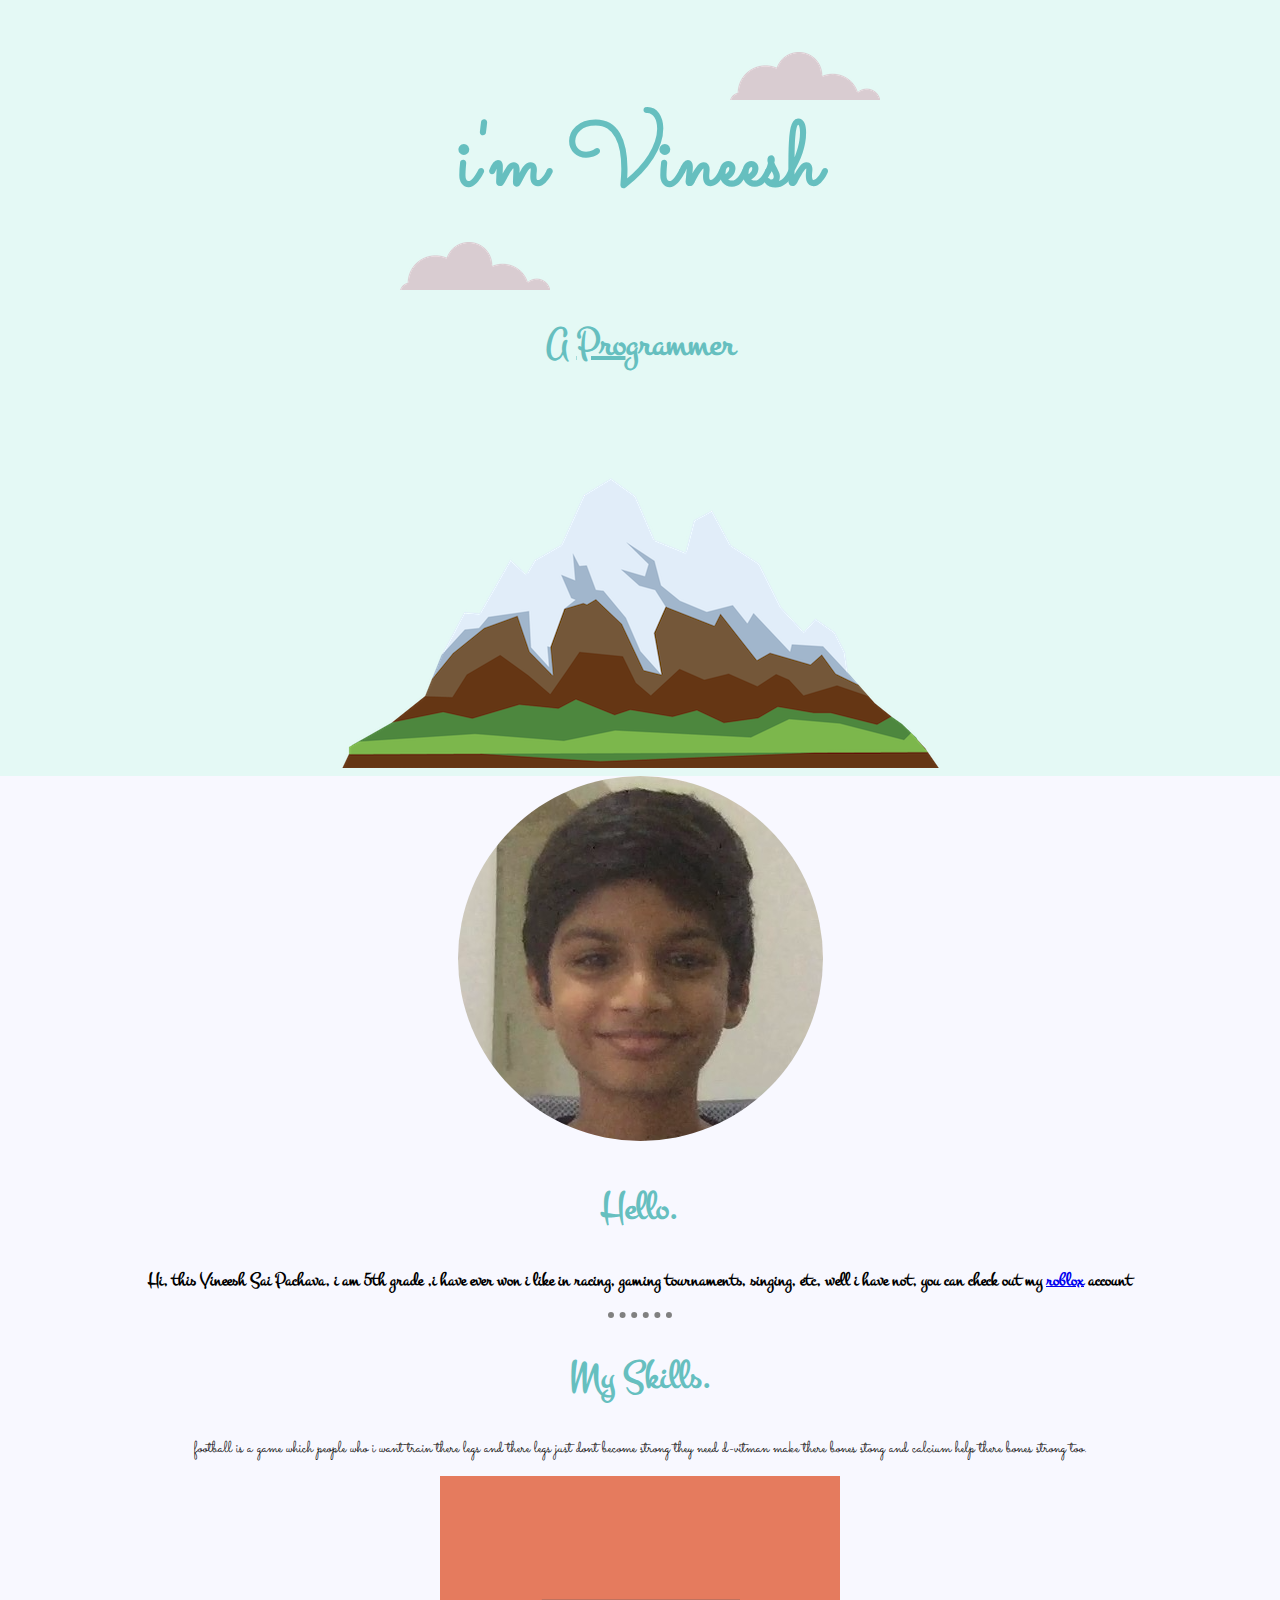
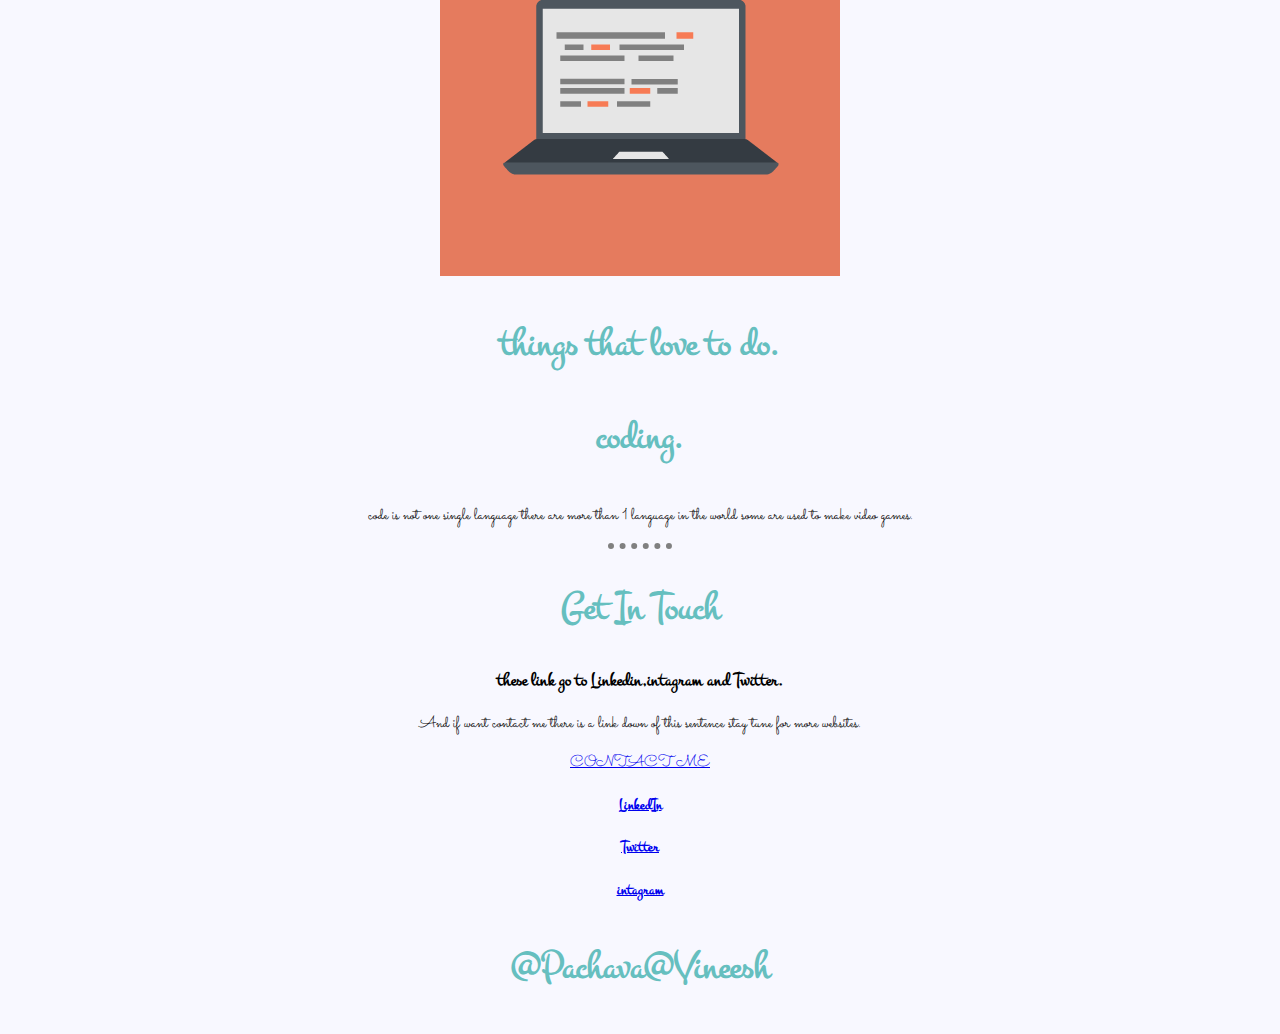
==== index.html @ b681e3b3 "updated" ====
<!DOCTYPE html>
<html lang="en" dir="ltr">

<head>
  <meta charset="utf-8">
  <title>Vineesh sai pachava</title>
  <link rel="stylesheet" href="css/Styles.css">
  <link rel="icon" href="favicon.ico">
  <link rel="preconnect" href="https://fonts.gstatic.com">
  <link href="https://fonts.googleapis.com/css2?family=Sacramento&display=swap" rel="stylesheet">
  <link rel="preconnect" href="https://fonts.gstatic.com">
  <link href="https://fonts.googleapis.com/css2?family=Montez&family=Montserrat:ital,wght@0,200;0,300;0,400;0,500;0,600;0,700;0,800;0,900;1,100;1,200;1,300;1,400;1,500;1,600;1,700;1,800;1,900&display=swap" rel="stylesheet">
</head>

<body>
  <div class="top-gamer">
    <img class="top-clu" src="cloud.png" alt="cloud.img">

    <h1 class="vineesh"> i'm Vineesh</h1>
    <br>
    <br>
    <h2>
      <div class="a">
          <p> A <span class="Pro">Pro</span>grammer</p>
      </div>
    </h2>
    <img class="bottom-clu" src="cloud.png" alt="cloud.img">
    <img src="mountain.png" alt="mountian.png">
  </div>
  <div class="middle-gamer">
    <div class="middle-container">
      <div class="profile">
        <img src="Vineesh.png" alt="vineesh">
        <h2>Hello.</h2>
        <h3>
          <p>Hi, this Vineesh Sai Pachava, i am 5th grade ,i have ever won i like in racing, gaming tournaments, singing, etc, well i have not, you can
            check out my <a href="https://web.roblox.com/users/1840642344/profile">roblox</a> account </p>
      </div>
      </h3>
      <hr class="hr">
      <div class="skills">
        <h2>My Skills.</h2>
        <div class="skill-row">  
          <p>football is a game which people who i want train there legs and there legs just dont become strong they need d-vitman make there bones stong and calcium help there bones strong too.</p>
        </div>
        <div class="skill-row">
          <img class="" src="computer.png" alt="computer">
          <h2>things that love to do.</h2>
          <h2><p>coding.</p></h2>
          <p>code is not one single language there are more than 1 language in the world some are used to make video games.  </p>
        </div>
      </div>
      <hr>
      <div class="contact-me">
        <h2>Get In Touch</h2>
        <h3>these link go to Linkedin,intagram and Twitter.</h3>
        <p>And if want contact me there is a link down of this sentence stay tune for more websites.</p>
        <a class="btn" href="mailto:name@email.com">CONTACT ME</a>
      </div>
    </div>


    <div class="bottom-container">
    <h4>  <a class="footer-link" href="https://www.linkedin.com/">LinkedIn</a></h4>
    <h4>  <a class="footer-link" href="https://twitter.com/">Twitter</a></h4>
    <h4>  <a class="footer-link" href="https://www.instagram.com/">intagram</a></h4>
      <h2>
        <p>@Pachava@Vineesh</p>
      </h2>
    </div>

  </div>
</body>

</html>
---- css/Styles.css ----
body {
margin: 0 ;
text-align: center;
font-family: cursive, Sacramento,sans-serif;
background-color: #F8F8FF;
}

h1 {
   margin-top: 50px;
  margin: 0 auto 0 auto;
  font-family:Sacramento,cursive ;
  font-size: 5.625rem ;
  font-weight: bold;
    color: #66BFBF ;
}

h2  {
  font-family: Montez,Montserrat;
  font-size: 2.5rem ;
  font-weight: bold;
  color: #66BFBF ;
}

h3 {
  font-family: Montez, Montserrat;
}

h4{
  font-family: Montez, Montserrat;
}

h5{
  font-family: Montez, Montserrat;
}

h6{
  font-family: Montez, Montserrat;
}

.top-gamer {
Background-color: #E4F9F5;
size: 100%;
padding-top: 100px;
padding-left: 100px;
padding-right: 100px;
}

.Pro{
  text-decoration: underline;
}

.top-clu {
position: absolute;
right: 400px;
bottom:800px;
}
.bottom-clu{
   position: absolute;
   left: 400px;
   bottom:610px;
}

.blue{
  position: absolute;
   right: 100px;
   left: 0;
   top: 0;
   bottom: 0;
}

.Vineesh {
  position: absolute;
  text-align: center;
}

hr {
    border-style: none;
    border-top-style: dotted;
    border-color: grey;
    border-width: 6px;
    width: 5%;
}
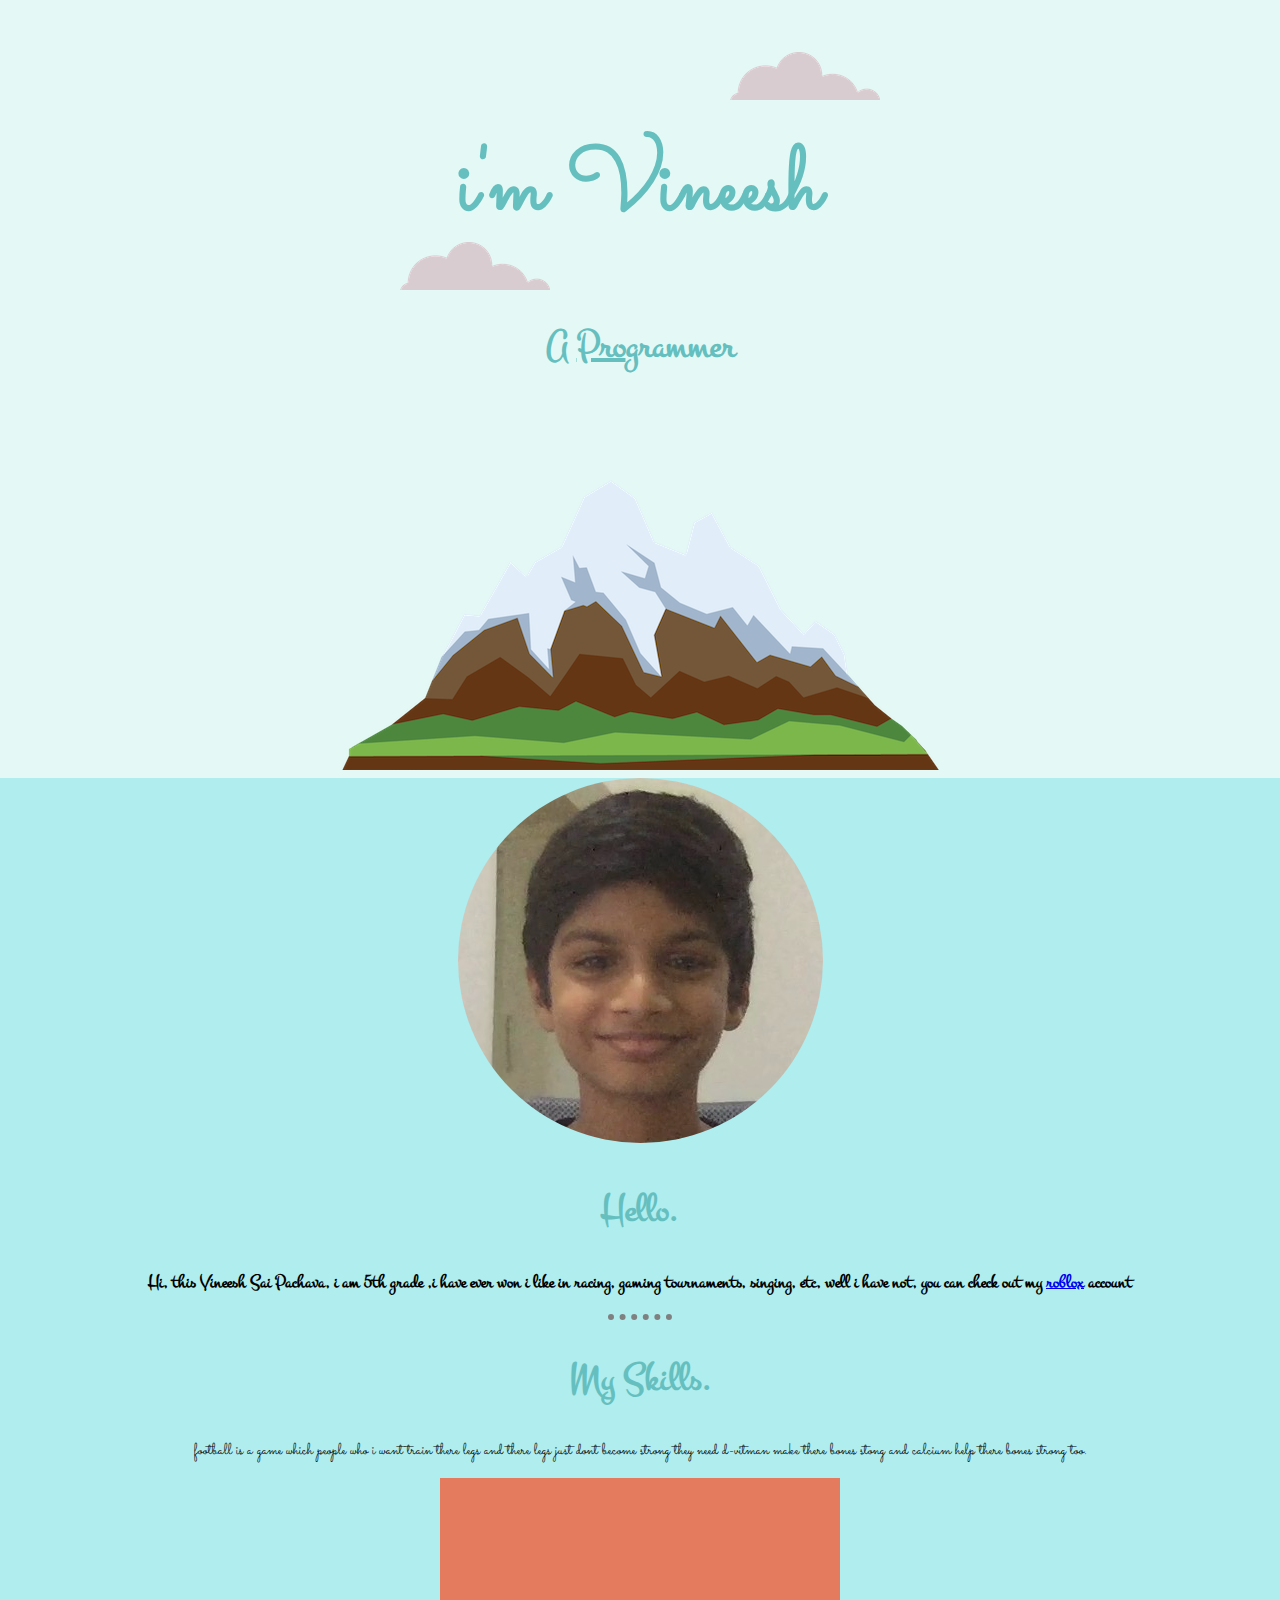
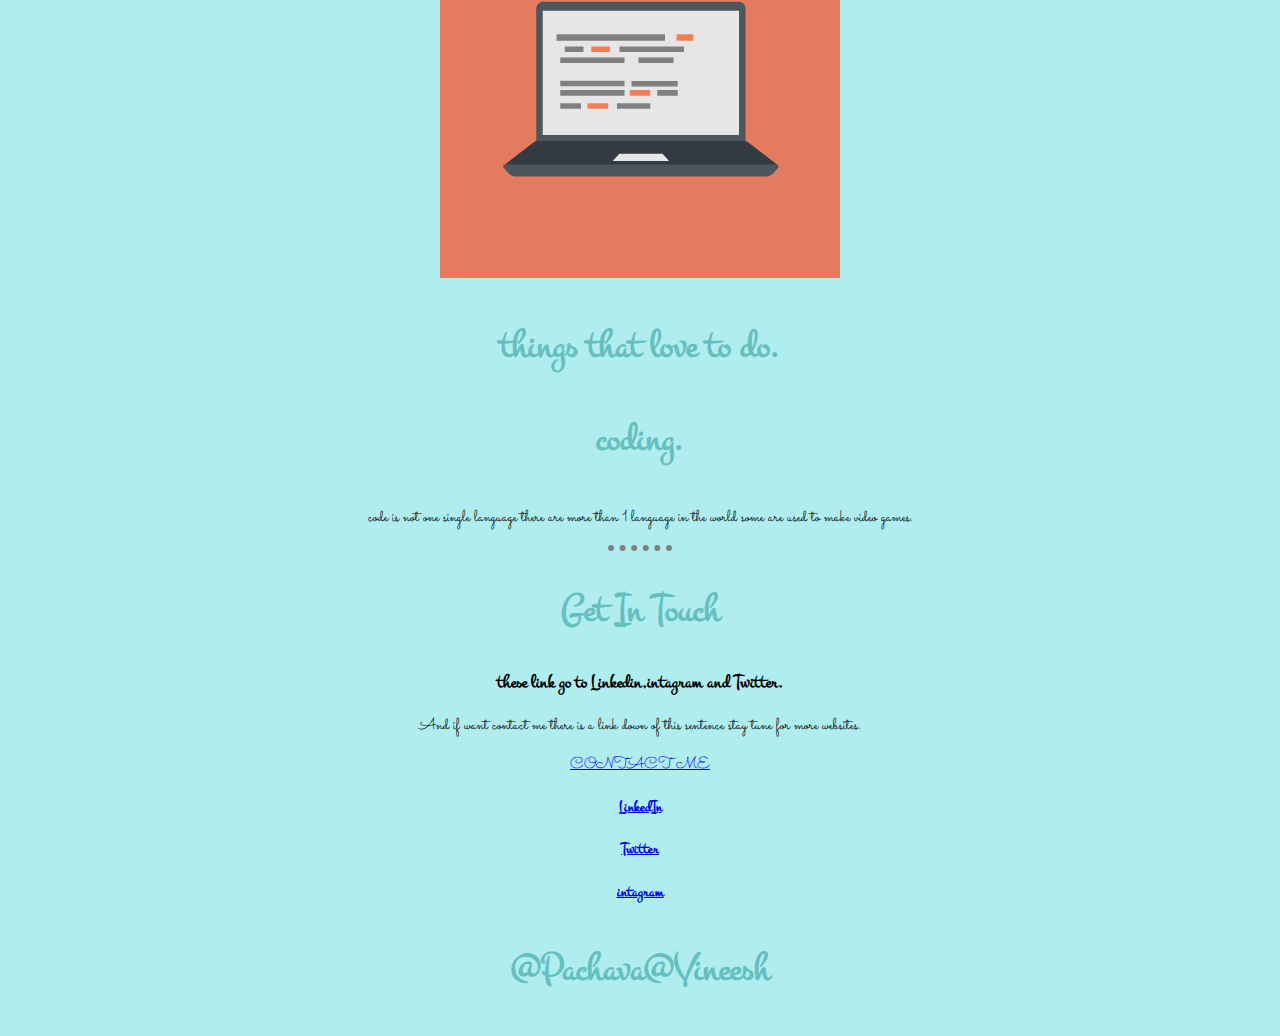
==== commit 25d181af: "updated" ====
--- a/index.html
+++ b/index.html
@@ -17,8 +17,6 @@
     <img class="top-clu" src="cloud.png" alt="cloud.img">
 
     <h1 class="vineesh"> i'm Vineesh</h1>
-    <br>
-    <br>
     <h2>
       <div class="a">
           <p> A <span class="Pro">Pro</span>grammer</p>
@@ -40,7 +38,7 @@
       <hr class="hr">
       <div class="skills">
         <h2>My Skills.</h2>
-        <div class="skill-row">  
+        <div class="skill-row">
           <p>football is a game which people who i want train there legs and there legs just dont become strong they need d-vitman make there bones stong and calcium help there bones strong too.</p>
         </div>
         <div class="skill-row">
--- a/css/Styles.css
+++ b/css/Styles.css
@@ -1,12 +1,13 @@
 body {
-margin: 0 ;
+  margin: 0;
 text-align: center;
 font-family: cursive, Sacramento,sans-serif;
-background-color: #F8F8FF;
+background-color: #AFEDEE ;
 }
 
 h1 {
    margin-top: 50px;
+   line-height: 2 ;
   margin: 0 auto 0 auto;
   font-family:Sacramento,cursive ;
   font-size: 5.625rem ;
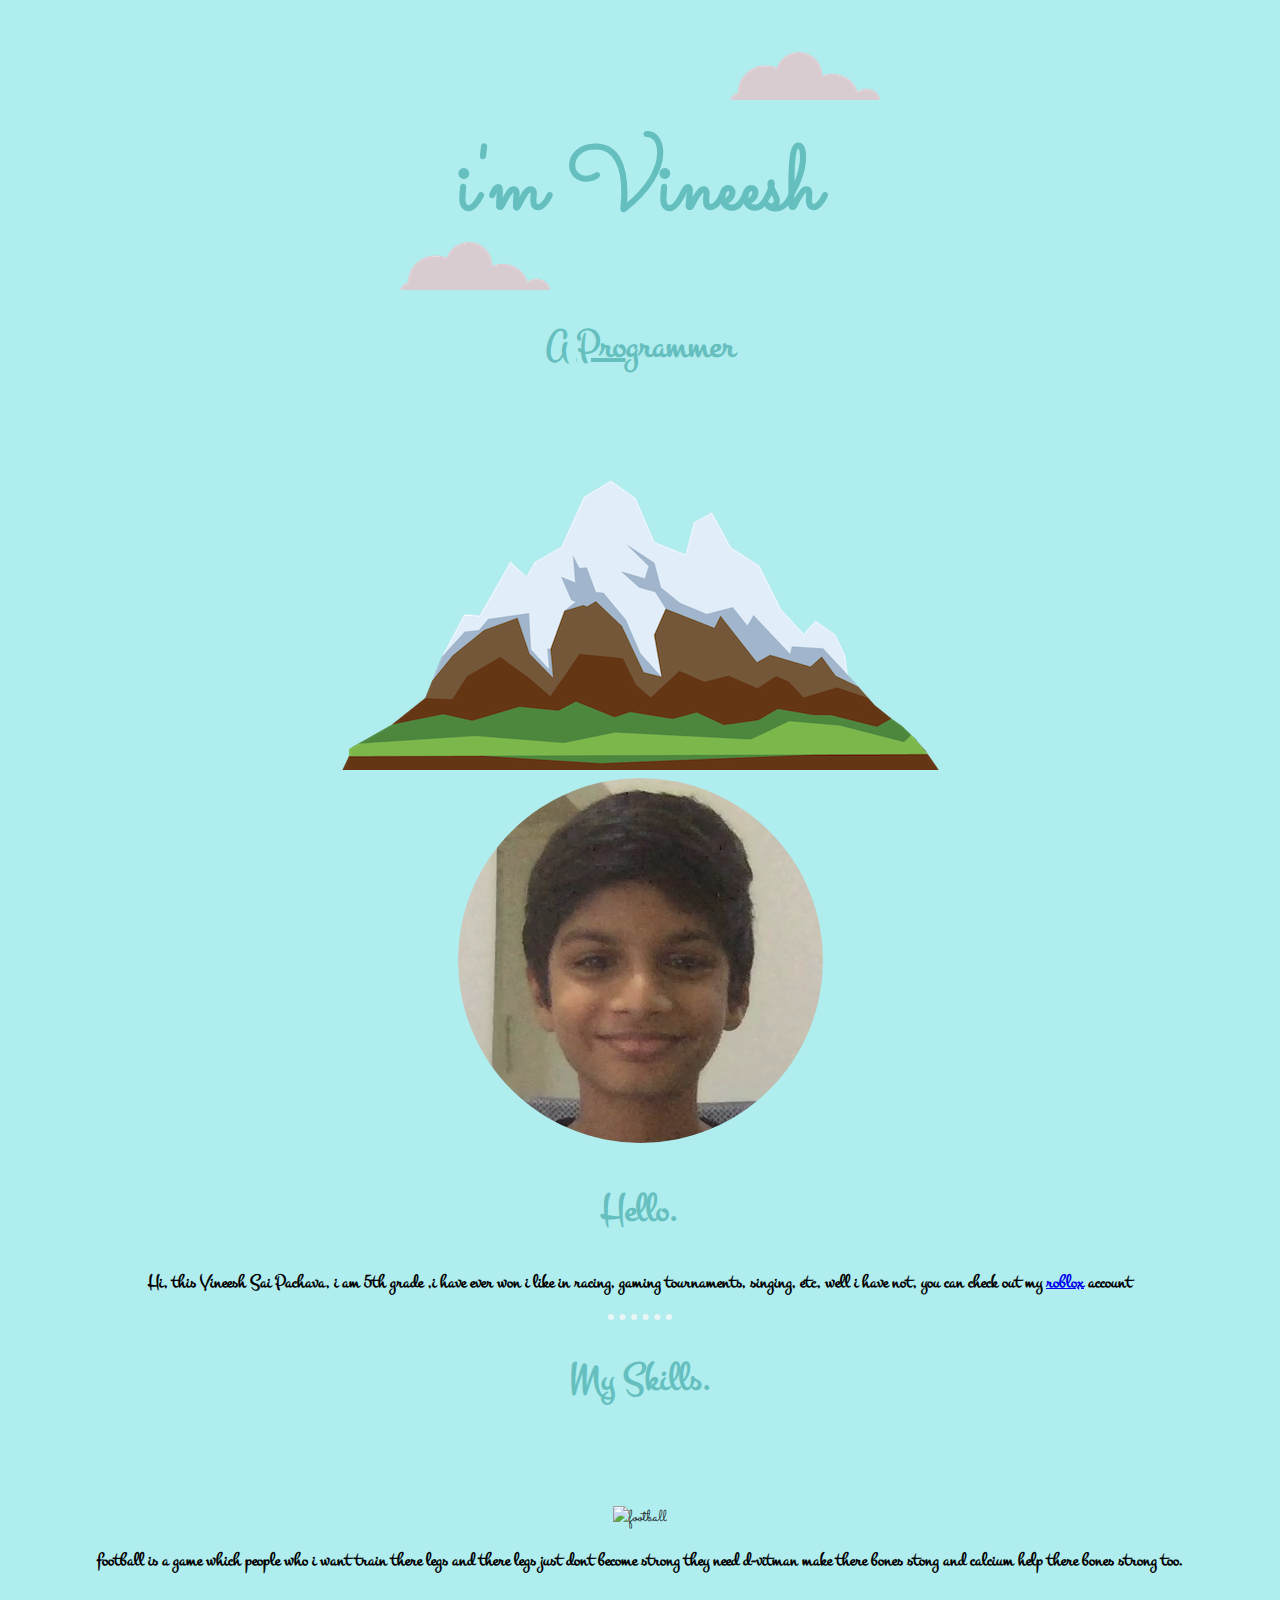
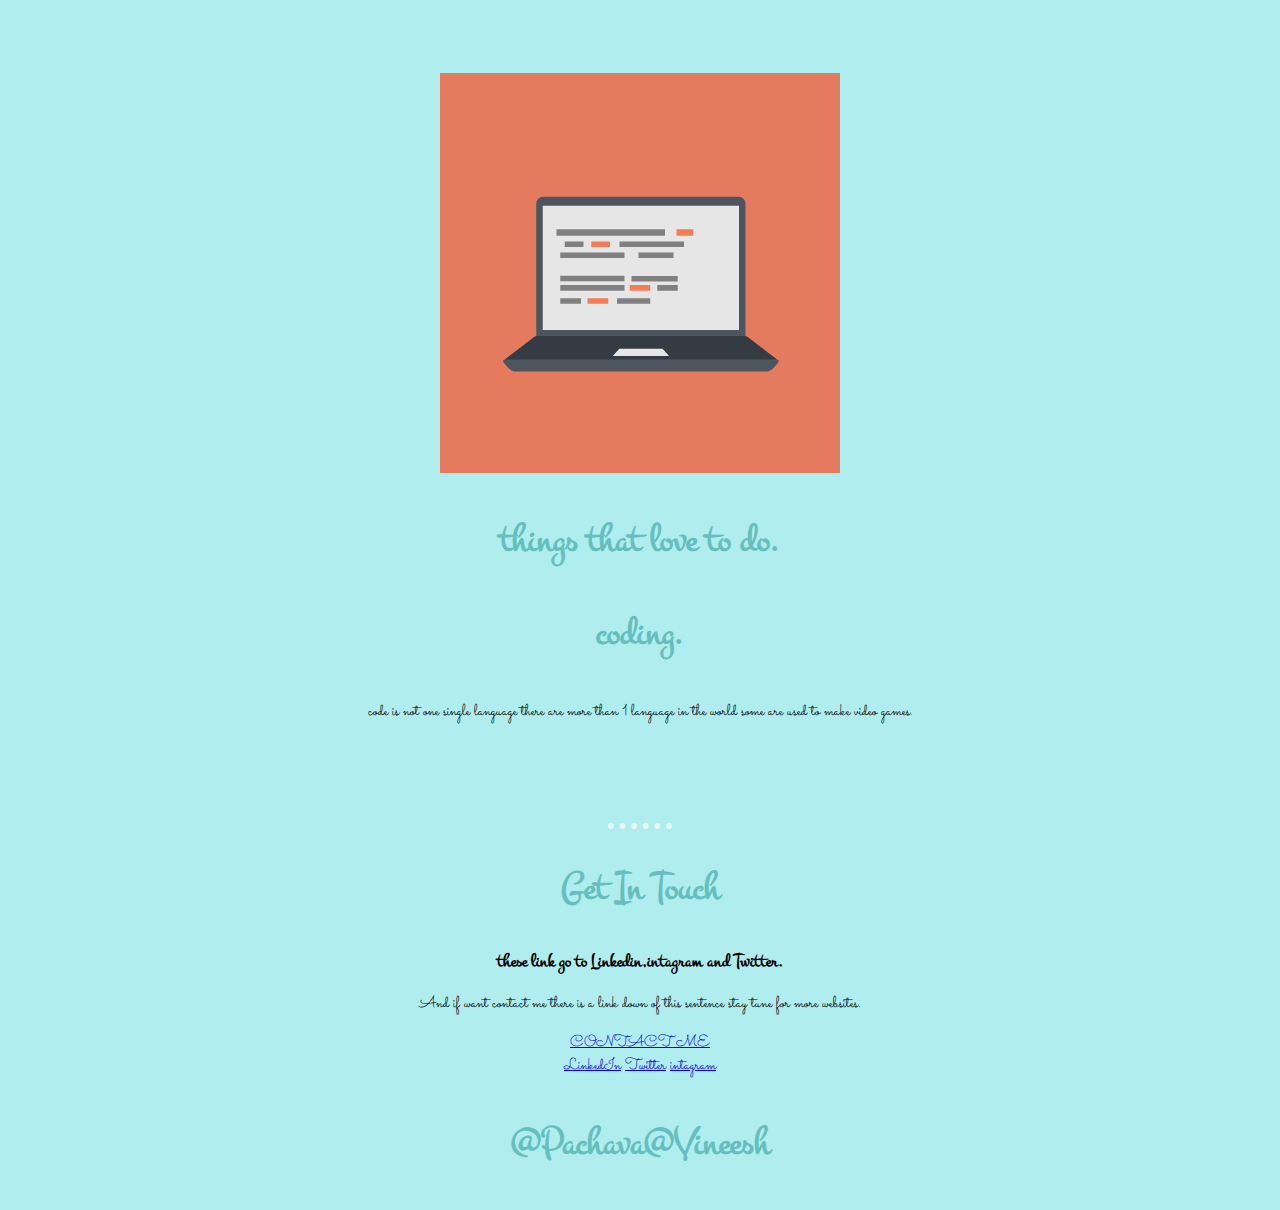
==== commit 3b7c8386: "HI" ====
--- a/index.html
+++ b/index.html
@@ -39,7 +39,8 @@
       <div class="skills">
         <h2>My Skills.</h2>
         <div class="skill-row">
-          <p>football is a game which people who i want train there legs and there legs just dont become strong they need d-vitman make there bones stong and calcium help there bones strong too.</p>
+          <img class="gogo"src="https://thumbs.dreamstime.com/z/vector-line-sketch-footballer-illustration-73727873.jpg" alt="football">
+        <h3><p>football is a game which people who i want train there legs and there legs just dont become strong they need d-vitman make there bones stong and calcium help there bones strong too.</p></h3>
         </div>
         <div class="skill-row">
           <img class="" src="computer.png" alt="computer">
@@ -59,9 +60,9 @@
 
 
     <div class="bottom-container">
-    <h4>  <a class="footer-link" href="https://www.linkedin.com/">LinkedIn</a></h4>
-    <h4>  <a class="footer-link" href="https://twitter.com/">Twitter</a></h4>
-    <h4>  <a class="footer-link" href="https://www.instagram.com/">intagram</a></h4>
+      <a class="footer-link" href="https://www.linkedin.com/">LinkedIn</a>
+      <a class="footer-link" href="https://twitter.com/">Twitter</a>
+      <a class="footer-link" href="https://www.instagram.com/">intagram</a>
       <h2>
         <p>@Pachava@Vineesh</p>
       </h2>
--- a/css/Styles.css
+++ b/css/Styles.css
@@ -1,7 +1,7 @@
 body {
   margin: 0;
 text-align: center;
-font-family: cursive, Sacramento,sans-serif;
+font-family:   Sacramento,sans-serif;
 background-color: #AFEDEE ;
 }
 
@@ -39,7 +39,7 @@
 }
 
 .top-gamer {
-Background-color: #E4F9F5;
+color: #E4F9F5;
 size: 100%;
 padding-top: 100px;
 padding-left: 100px;
@@ -77,7 +77,15 @@
 hr {
     border-style: none;
     border-top-style: dotted;
-    border-color: grey;
+    border-color: #EAF6F6;
     border-width: 6px;
     width: 5%;
 }
+
+.skill-row{
+margin: 100px auto 100px auto;
+}
+
+.gogo{
+  width: 25%;
+}
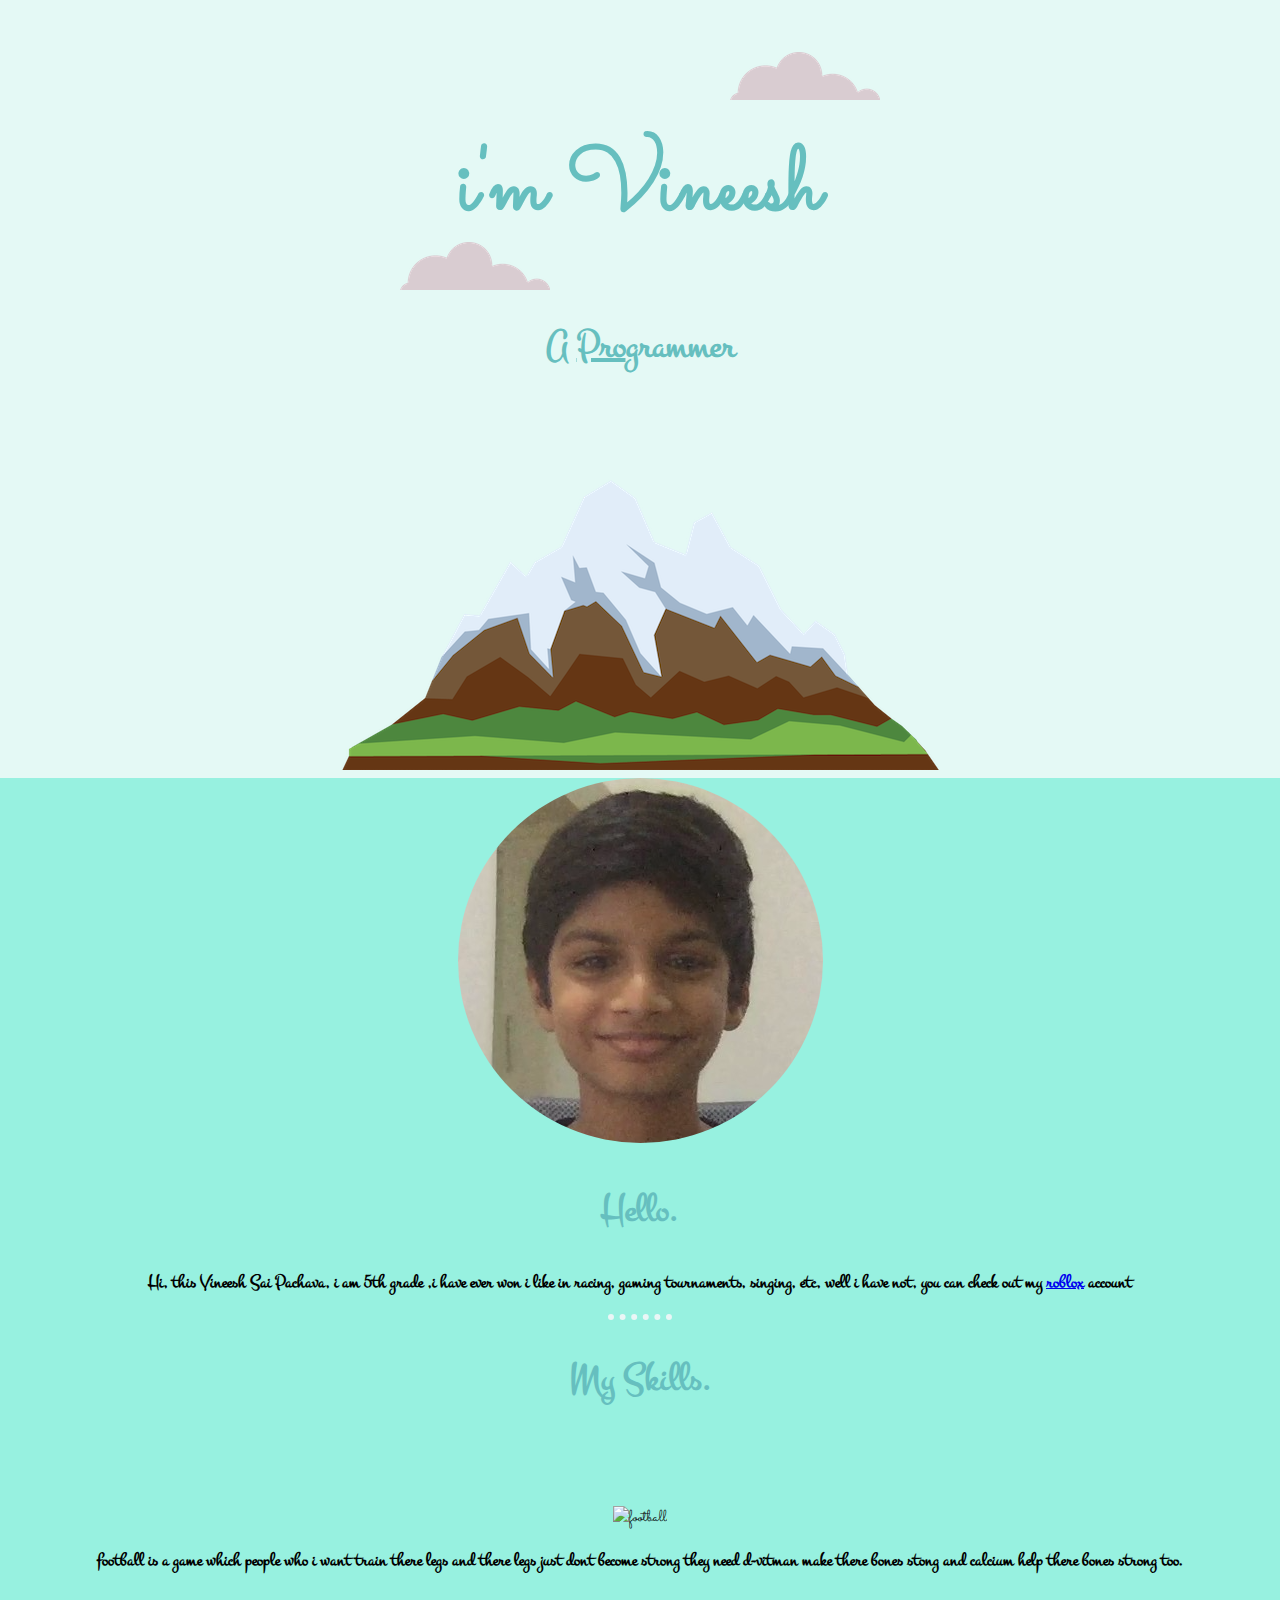
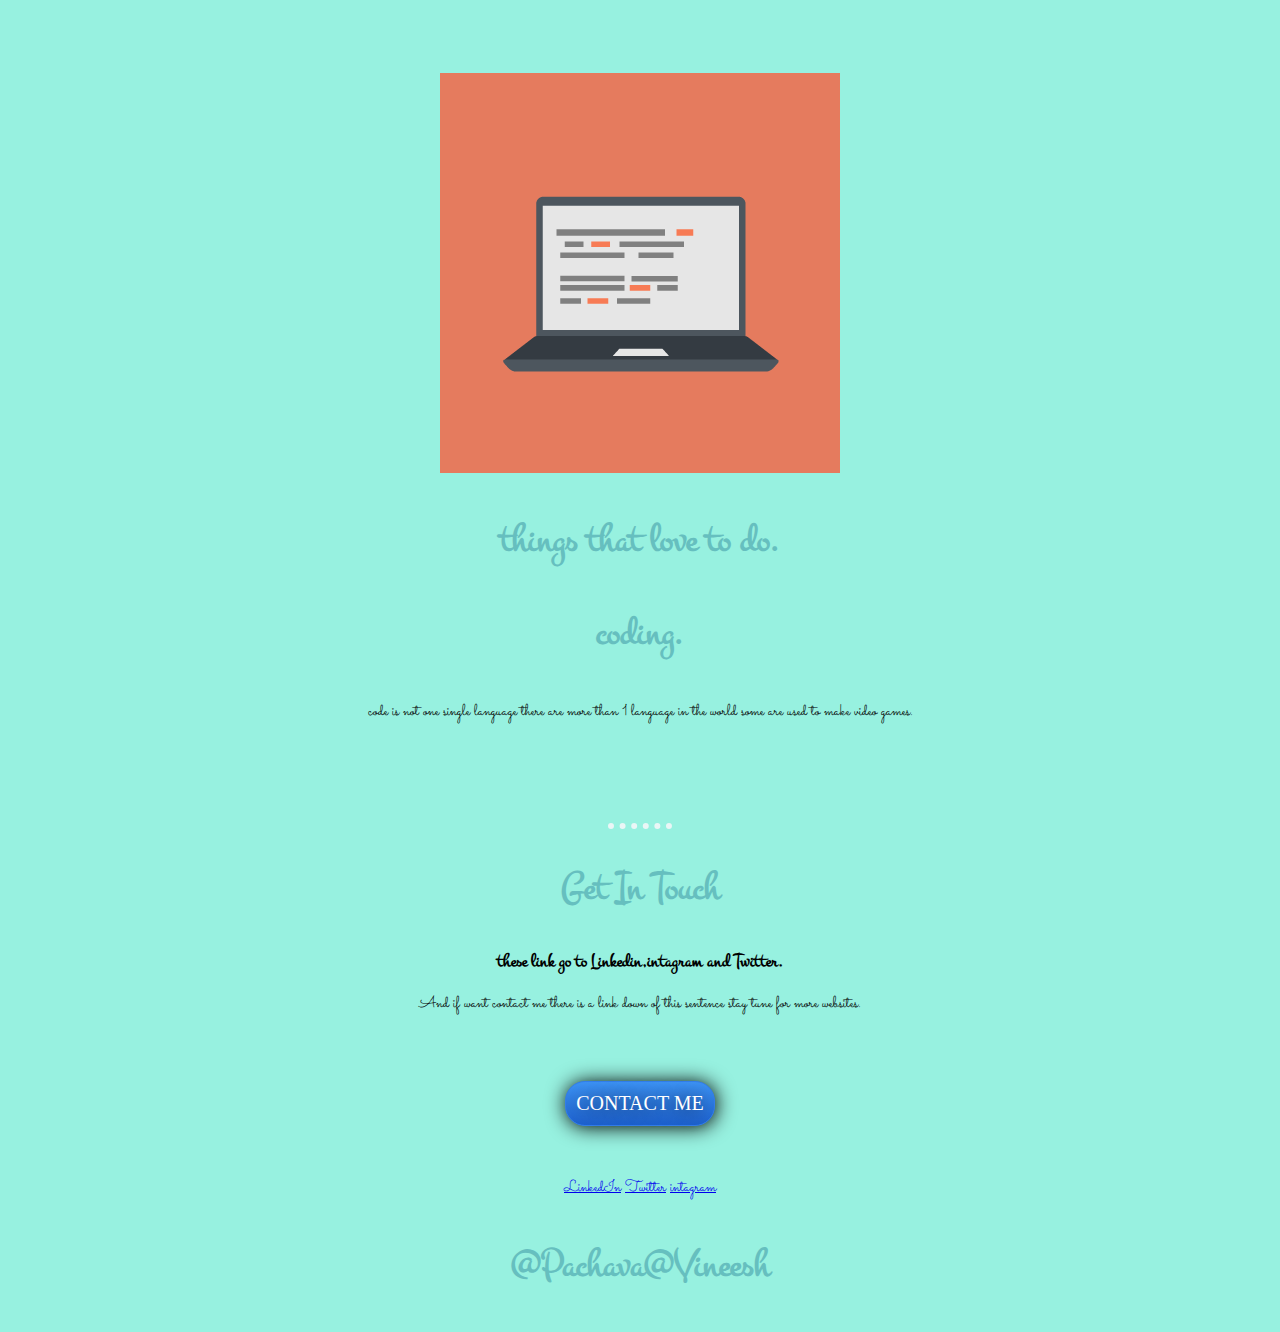
==== commit 81c94081: "ersf" ====
--- a/index.html
+++ b/index.html
@@ -54,7 +54,7 @@
         <h2>Get In Touch</h2>
         <h3>these link go to Linkedin,intagram and Twitter.</h3>
         <p>And if want contact me there is a link down of this sentence stay tune for more websites.</p>
-        <a class="btn" href="mailto:name@email.com">CONTACT ME</a>
+        <a class="BUTTON_OVY" href="mailto:name@email.com">CONTACT ME</a>
       </div>
     </div>
 
--- a/css/Styles.css
+++ b/css/Styles.css
@@ -1,8 +1,8 @@
 body {
   margin: 0;
 text-align: center;
-font-family:   Sacramento,sans-serif;
-background-color: #AFEDEE ;
+font-family: Sacramento,sans-serif;
+background-color:#97f1e0;
 }
 
 h1 {
@@ -39,7 +39,7 @@
 }
 
 .top-gamer {
-color: #E4F9F5;
+background-color: #E4F9F5;
 size: 100%;
 padding-top: 100px;
 padding-left: 100px;
@@ -89,3 +89,45 @@
 .gogo{
   width: 25%;
 }
+
+.BUTTON_OVY {
+   background: #3D94F6;
+   background-image: -webkit-linear-gradient(top, #3D94F6, #1E62D0);
+   background-image: -moz-linear-gradient(top, #3D94F6, #1E62D0);
+   background-image: -ms-linear-gradient(top, #3D94F6, #1E62D0);
+   background-image: -o-linear-gradient(top, #3D94F6, #1E62D0);
+   background-image: -webkit-gradient(to bottom, #3D94F6, #1E62D0);
+   -webkit-border-radius: 20px;
+   -moz-border-radius: 20px;
+   border-radius: 20px;
+   color: #FFFFFF;
+   font-family: Brush Script MT;
+   font-size: 20px;
+   font-weight: 100;
+   padding: 10px;
+   -webkit-box-shadow: 1px 1px 20px 0 #000000;
+   -moz-box-shadow: 1px 1px 20px 0 #000000;
+   box-shadow: 1px 1px 20px 0 #000000;
+   text-shadow: 1px 1px 20px #000000;
+   border: solid #337FED 1px;
+   text-decoration: none;
+   display: inline-block;
+   cursor: pointer;
+   text-align: center;
+   margin-top: 50px;
+   margin-bottom: 50px;
+}
+
+.BUTTON_OVY:hover {
+   border: solid #337FED 1px;
+   background: #1E62D0;
+   background-image: -webkit-linear-gradient(top, #1E62D0, #3D94F6);
+   background-image: -moz-linear-gradient(top, #1E62D0, #3D94F6);
+   background-image: -ms-linear-gradient(top, #1E62D0, #3D94F6);
+   background-image: -o-linear-gradient(top, #1E62D0, #3D94F6);
+   background-image: -webkit-gradient(to bottom, #1E62D0, #3D94F6);
+   -webkit-border-radius: 20px;
+   -moz-border-radius: 20px;
+   border-radius: 20px;
+   text-decoration: none;
+}
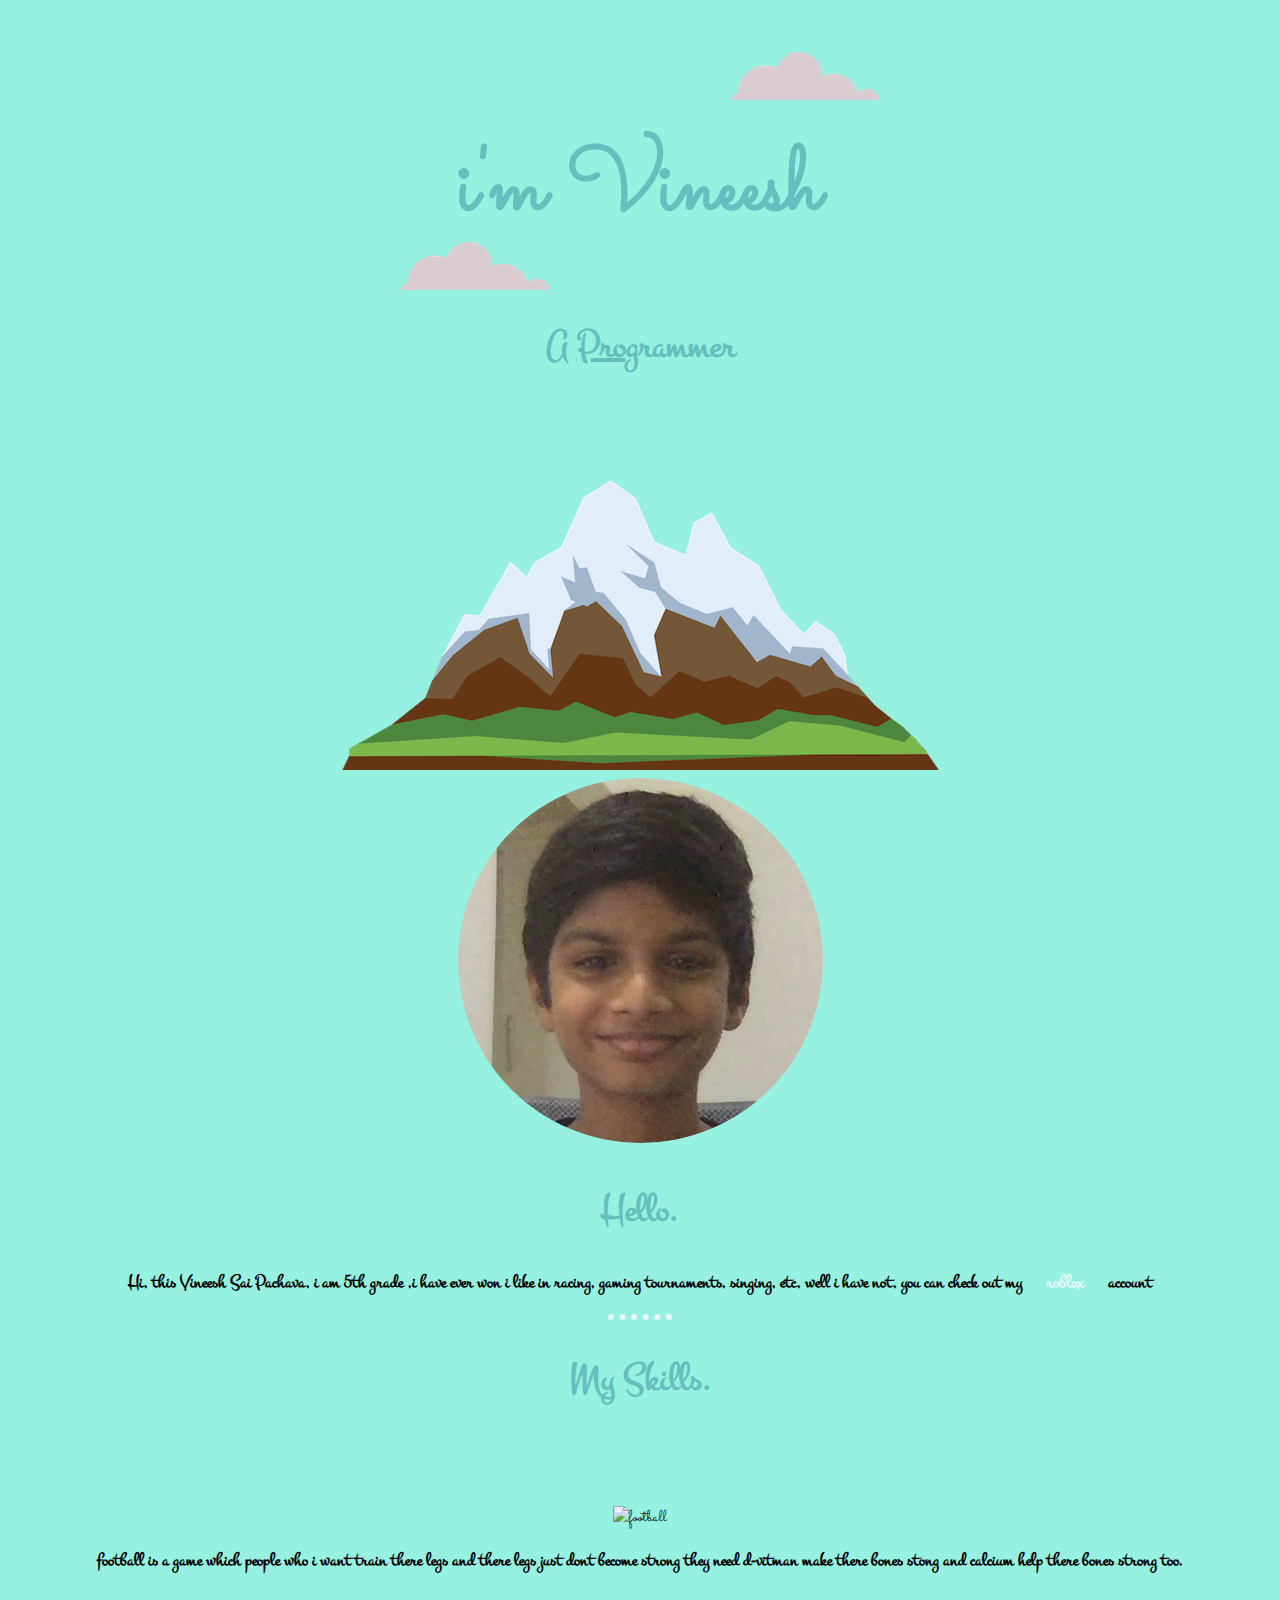
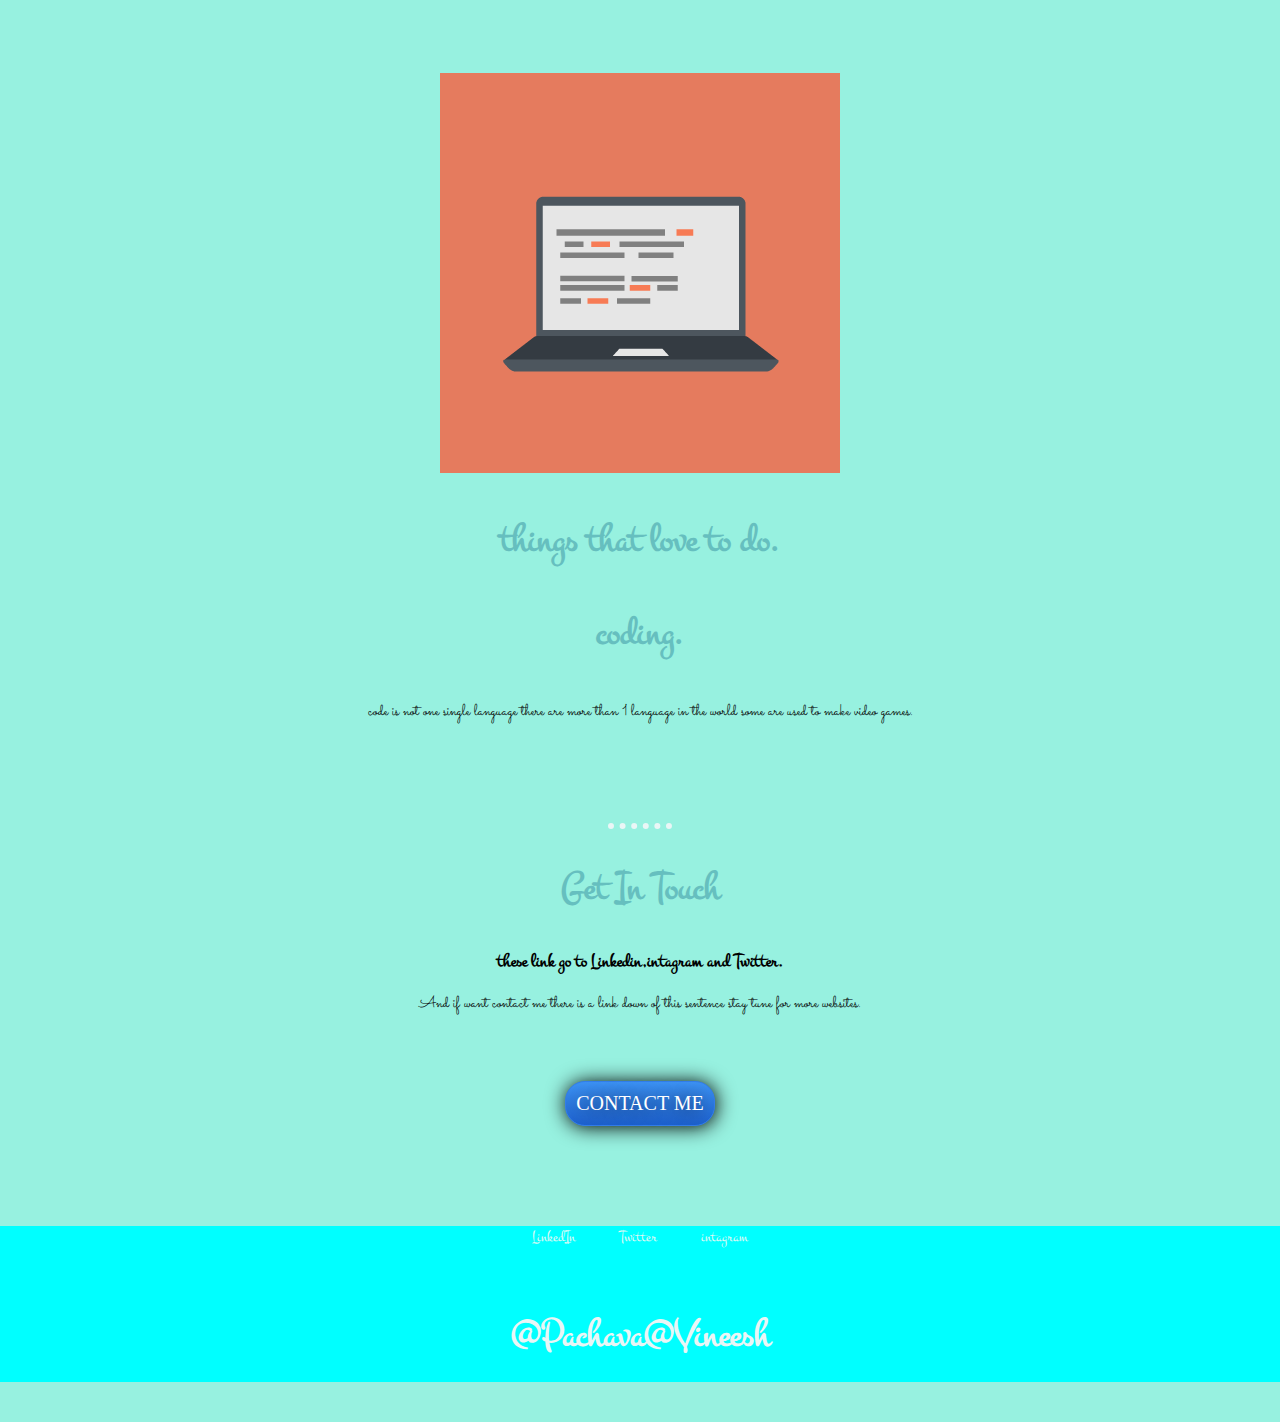
==== commit 0c82f9b4: "good" ====
--- a/index.html
+++ b/index.html
@@ -63,8 +63,8 @@
       <a class="footer-link" href="https://www.linkedin.com/">LinkedIn</a>
       <a class="footer-link" href="https://twitter.com/">Twitter</a>
       <a class="footer-link" href="https://www.instagram.com/">intagram</a>
-      <h2>
-        <p>@Pachava@Vineesh</p>
+      <h2><p class="copyright">
+@Pachava@Vineesh</p>
       </h2>
     </div>
 
--- a/css/Styles.css
+++ b/css/Styles.css
@@ -38,13 +38,34 @@
   font-family: Montez, Montserrat;
 }
 
+a{
+  margin-top: 20px;
+  color: #E4F9F5;
+  font-family: Montez, Montserrat;
+  margin: 10px 20px;
+  text-decoration: none;
+}
+
+hr {
+    border-style: none;
+    border-top-style: dotted;
+    border-color: #EAF6F6;
+    border-width: 6px;
+    width: 5%;
+}
+
+
+a:hover{
+color: blue;
+}
+
 .top-gamer {
-background-color: #E4F9F5;
 size: 100%;
 padding-top: 100px;
 padding-left: 100px;
 padding-right: 100px;
 }
+
 
 .Pro{
   text-decoration: underline;
@@ -74,20 +95,22 @@
   text-align: center;
 }
 
-hr {
-    border-style: none;
-    border-top-style: dotted;
-    border-color: #EAF6F6;
-    border-width: 6px;
-    width: 5%;
-}
-
 .skill-row{
 margin: 100px auto 100px auto;
 }
 
 .gogo{
   width: 25%;
+}
+
+.bottom-container{
+  background-color: cyan;
+  margin: 50px 0 20px;
+}
+
+.copyright{
+  color: #EAF6F6;
+  padding: 20px 0;
 }
 
 .BUTTON_OVY {
@@ -104,11 +127,11 @@
    font-family: Brush Script MT;
    font-size: 20px;
    font-weight: 100;
-   padding: 10px;
    -webkit-box-shadow: 1px 1px 20px 0 #000000;
    -moz-box-shadow: 1px 1px 20px 0 #000000;
    box-shadow: 1px 1px 20px 0 #000000;
    text-shadow: 1px 1px 20px #000000;
+   padding: 10px;
    border: solid #337FED 1px;
    text-decoration: none;
    display: inline-block;
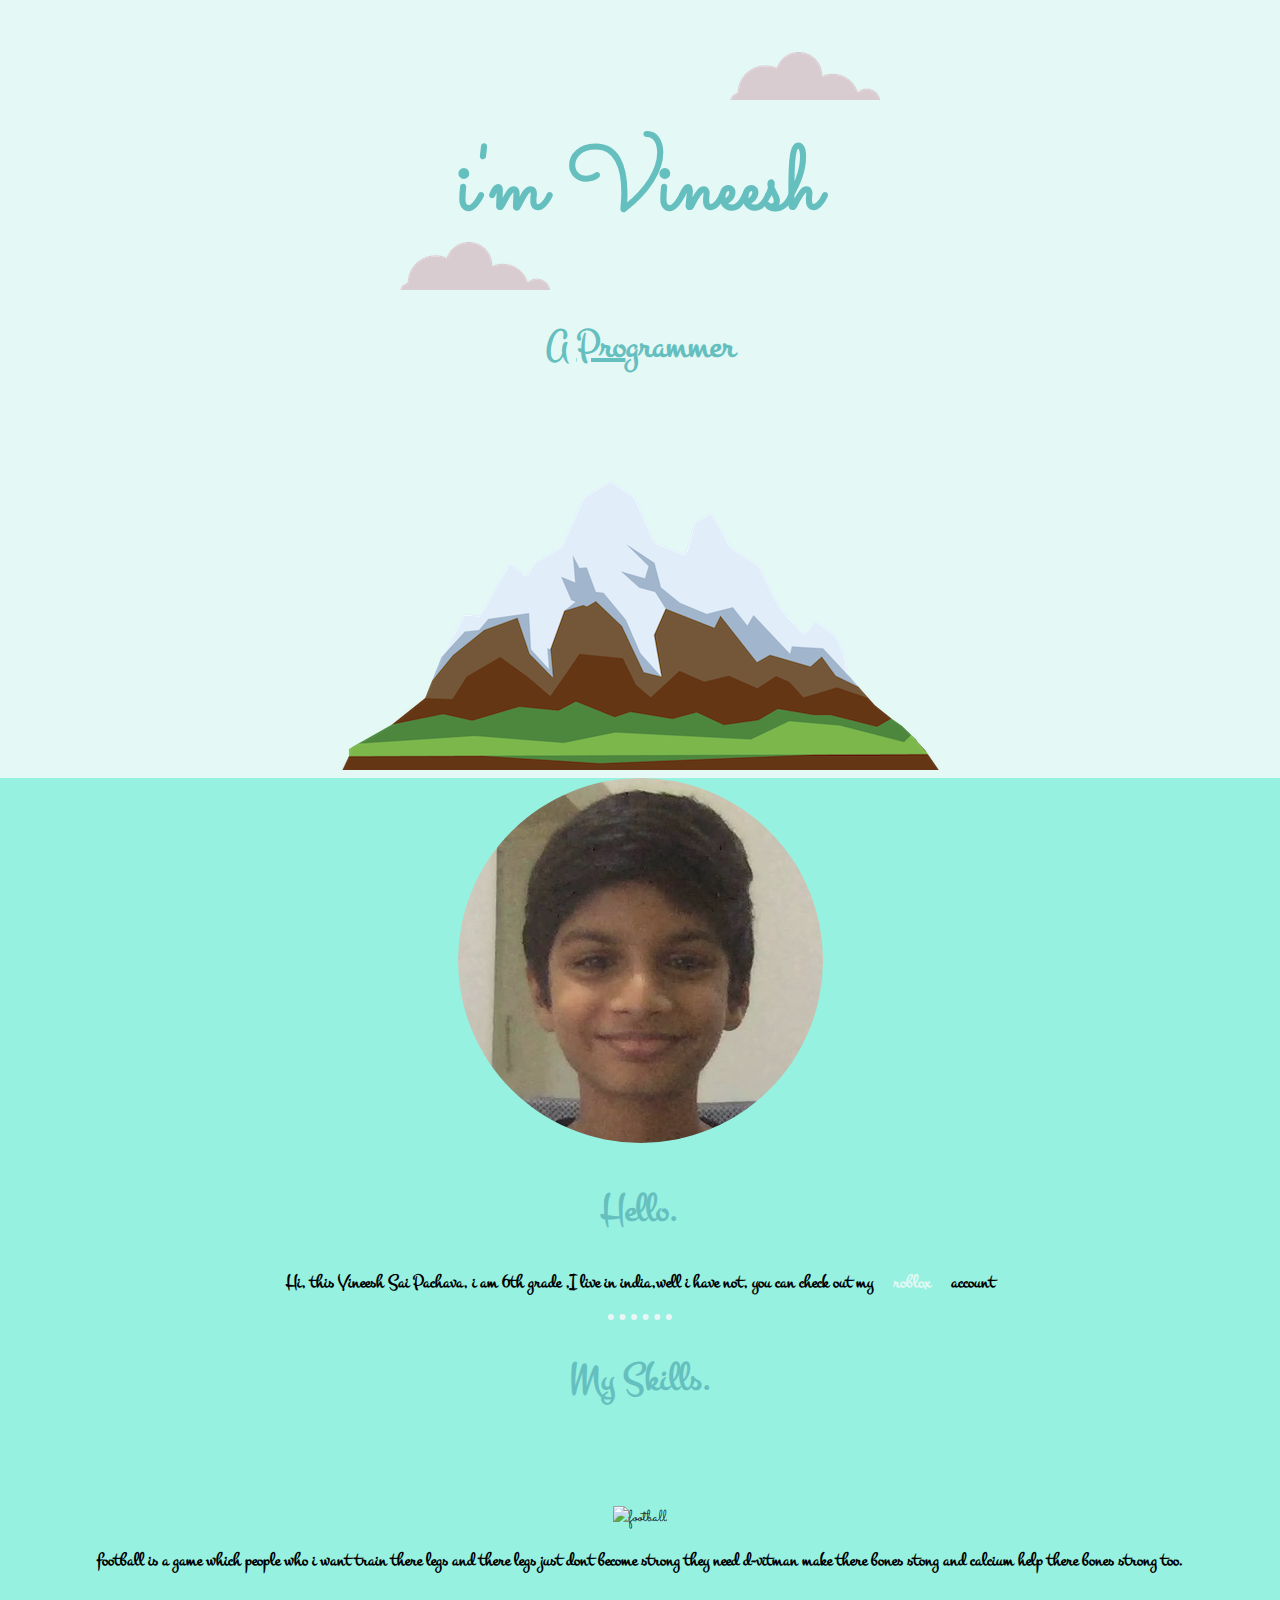
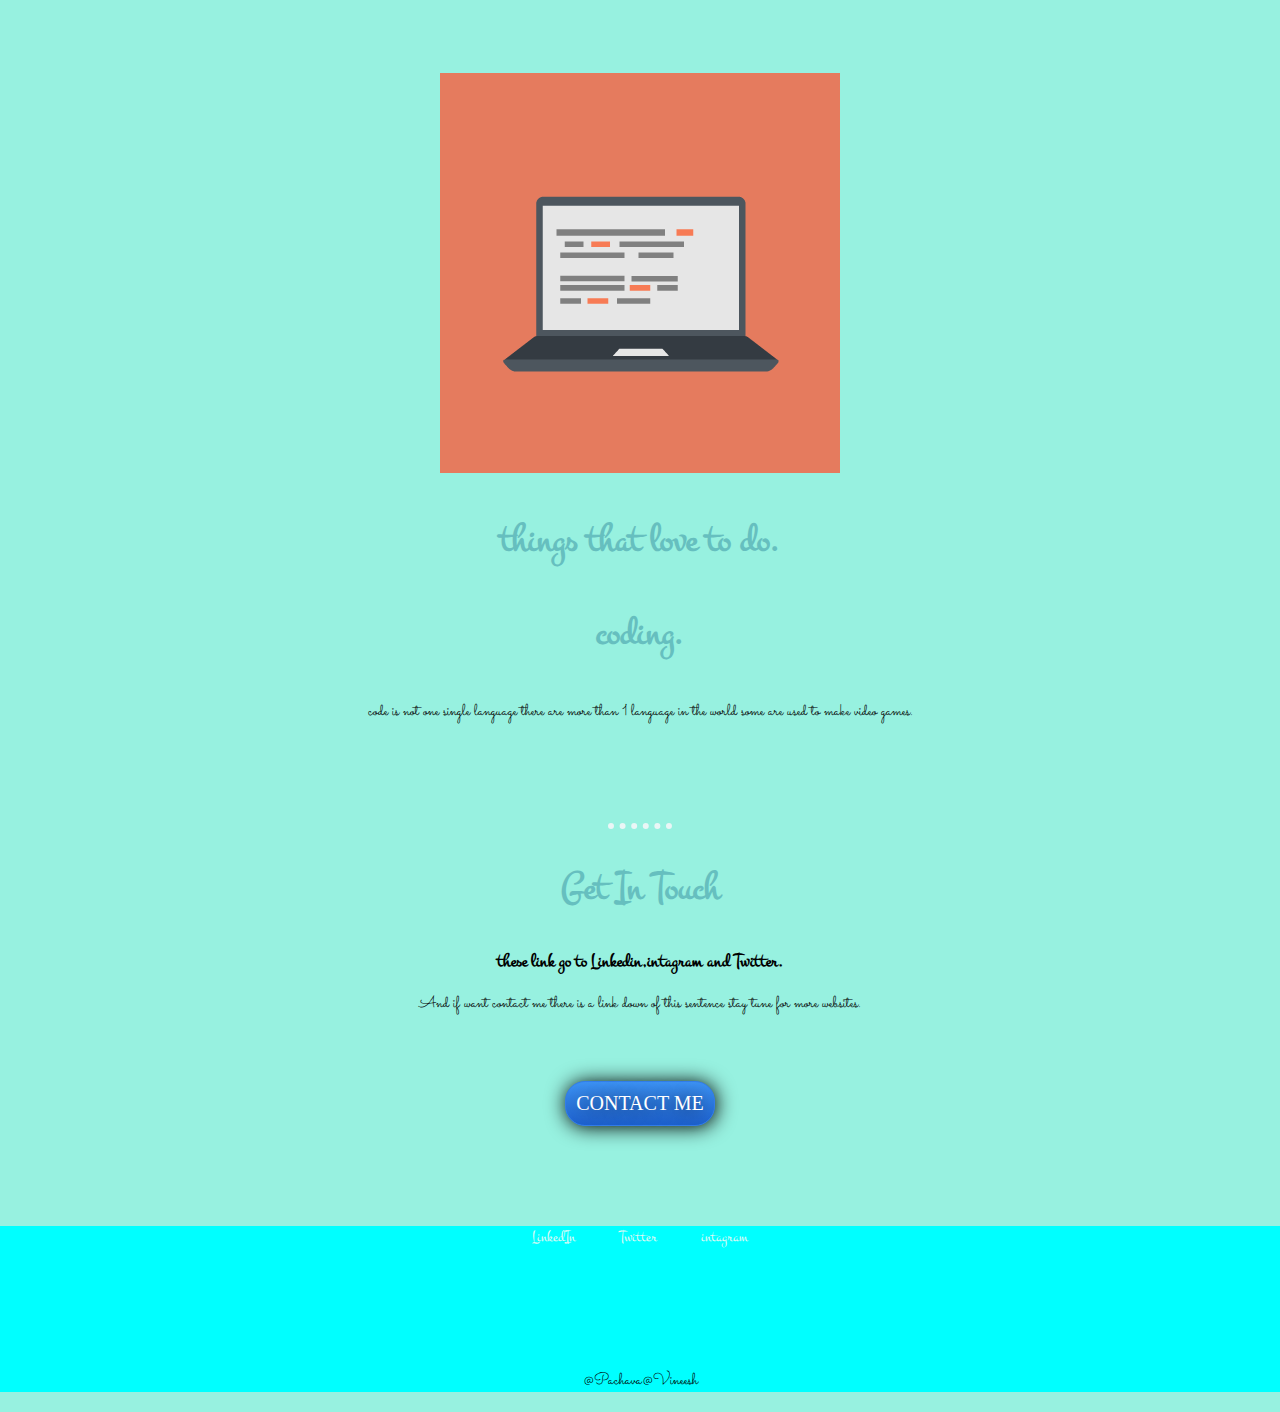
==== commit 1b192437: "Update index.html" ====
--- a/index.html
+++ b/index.html
@@ -31,8 +31,8 @@
         <img src="Vineesh.png" alt="vineesh">
         <h2>Hello.</h2>
         <h3>
-          <p>Hi, this Vineesh Sai Pachava, i am 5th grade ,i have ever won i like in racing, gaming tournaments, singing, etc, well i have not, you can
-            check out my <a href="https://web.roblox.com/users/1840642344/profile">roblox</a> account </p>
+          <p>Hi, this Vineesh Sai Pachava, i am 6th grade ,I live in india,well i have not, you can
+            check out my<a href="https://web.roblox.com/users/1840642344/profile">roblox</a>account</p>
       </div>
       </h3>
       <hr class="hr">
@@ -63,7 +63,7 @@
       <a class="footer-link" href="https://www.linkedin.com/">LinkedIn</a>
       <a class="footer-link" href="https://twitter.com/">Twitter</a>
       <a class="footer-link" href="https://www.instagram.com/">intagram</a>
-      <h2><p class="copyright">
+      <h2><p class="copyright"></h2>
 @Pachava@Vineesh</p>
       </h2>
     </div>
--- a/css/Styles.css
+++ b/css/Styles.css
@@ -60,7 +60,8 @@
 }
 
 .top-gamer {
-size: 100%;
+  background-color: #E4F9F5;
+ size : 100%;
 padding-top: 100px;
 padding-left: 100px;
 padding-right: 100px;
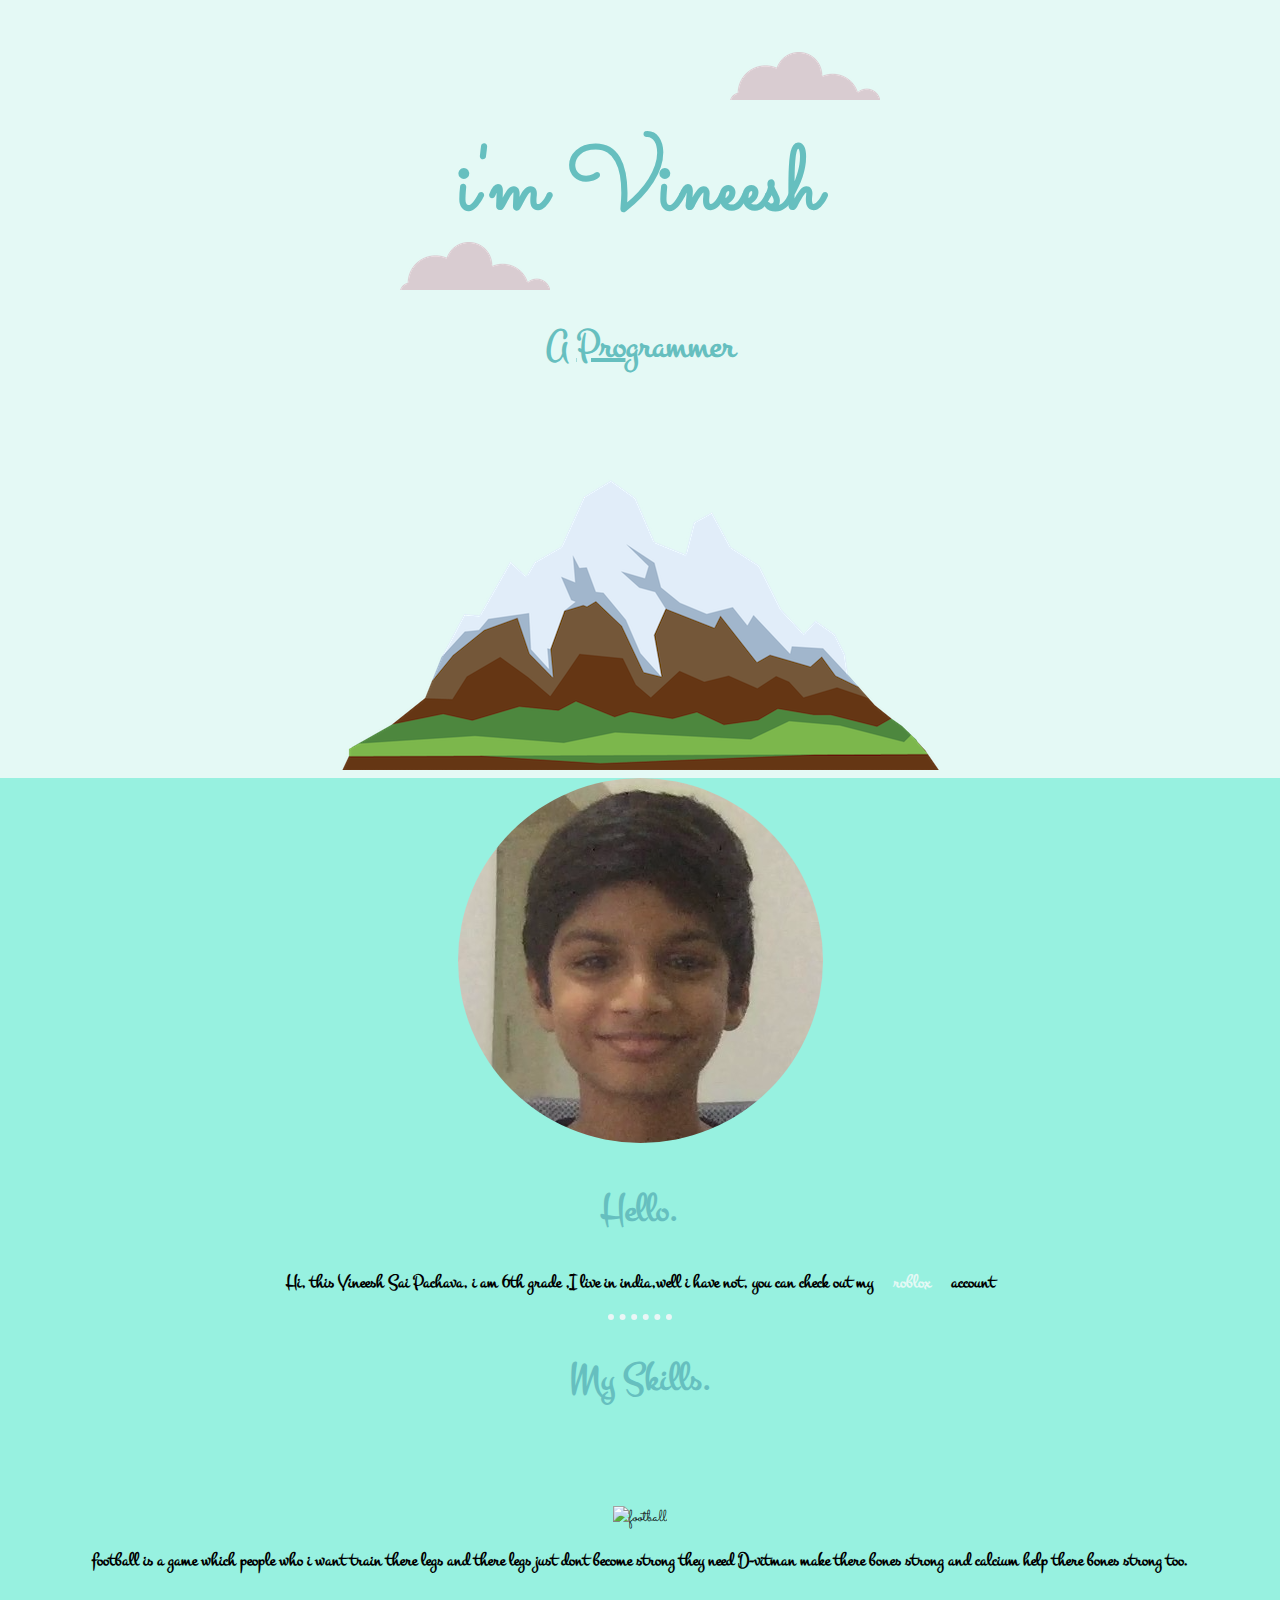
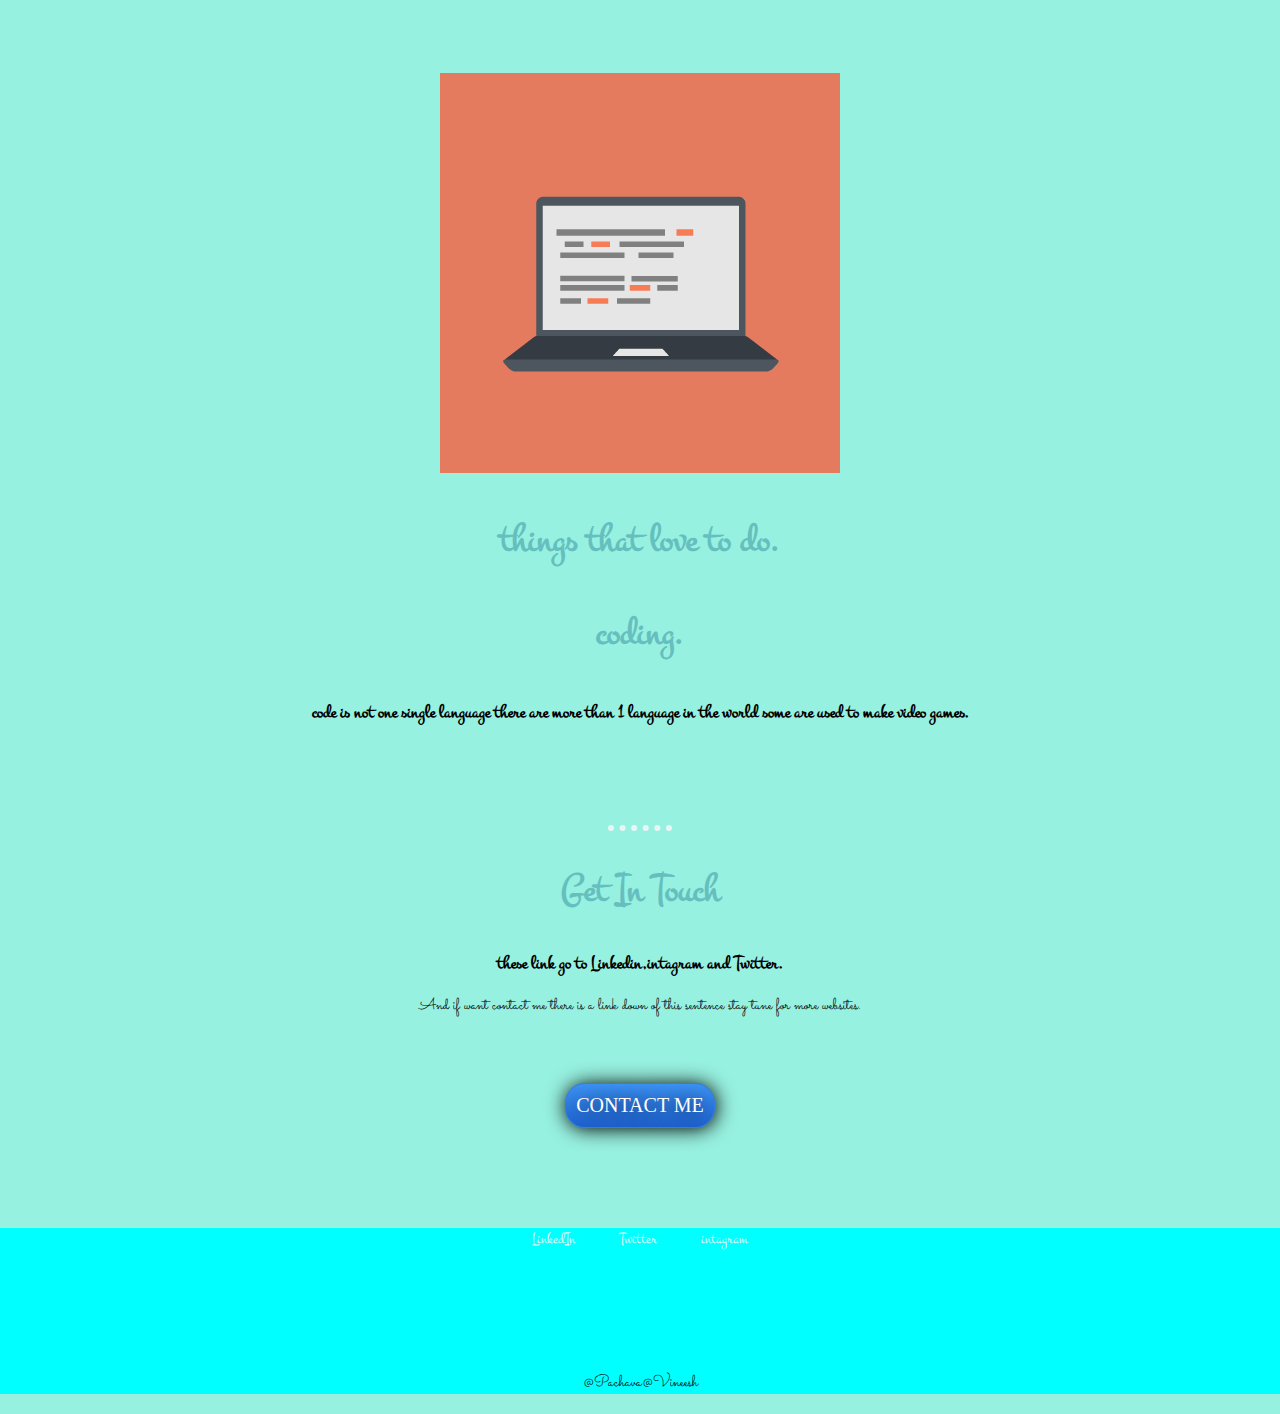
==== commit 42759dc8: "update of the webstite" ====
--- a/index.html
+++ b/index.html
@@ -28,11 +28,11 @@
   <div class="middle-gamer">
     <div class="middle-container">
       <div class="profile">
-        <img src="Vineesh.png" alt="vineesh">
+        <img src="Vineesh.png" alt="Vineesh Sai Pachava">
         <h2>Hello.</h2>
         <h3>
           <p>Hi, this Vineesh Sai Pachava, i am 6th grade ,I live in india,well i have not, you can
-            check out my<a href="https://web.roblox.com/users/1840642344/profile">roblox</a>account</p>
+            check out my<a><href="https://web.roblox.com/users/1840642344/profile">roblox</a>account</p>
       </div>
       </h3>
       <hr class="hr">
@@ -40,13 +40,13 @@
         <h2>My Skills.</h2>
         <div class="skill-row">
           <img class="gogo"src="https://thumbs.dreamstime.com/z/vector-line-sketch-footballer-illustration-73727873.jpg" alt="football">
-        <h3><p>football is a game which people who i want train there legs and there legs just dont become strong they need d-vitman make there bones stong and calcium help there bones strong too.</p></h3>
+        <h3><p>football is a game which people who i want train there legs and there legs just dont become strong they need D-vitman make there bones strong and calcium help there bones strong too.</p></h3>
         </div>
         <div class="skill-row">
           <img class="" src="computer.png" alt="computer">
           <h2>things that love to do.</h2>
           <h2><p>coding.</p></h2>
-          <p>code is not one single language there are more than 1 language in the world some are used to make video games.  </p>
+          <h3><p>code is not one single language there are more than 1 language in the world some are used to make video games.</p></h3>
         </div>
       </div>
       <hr>
